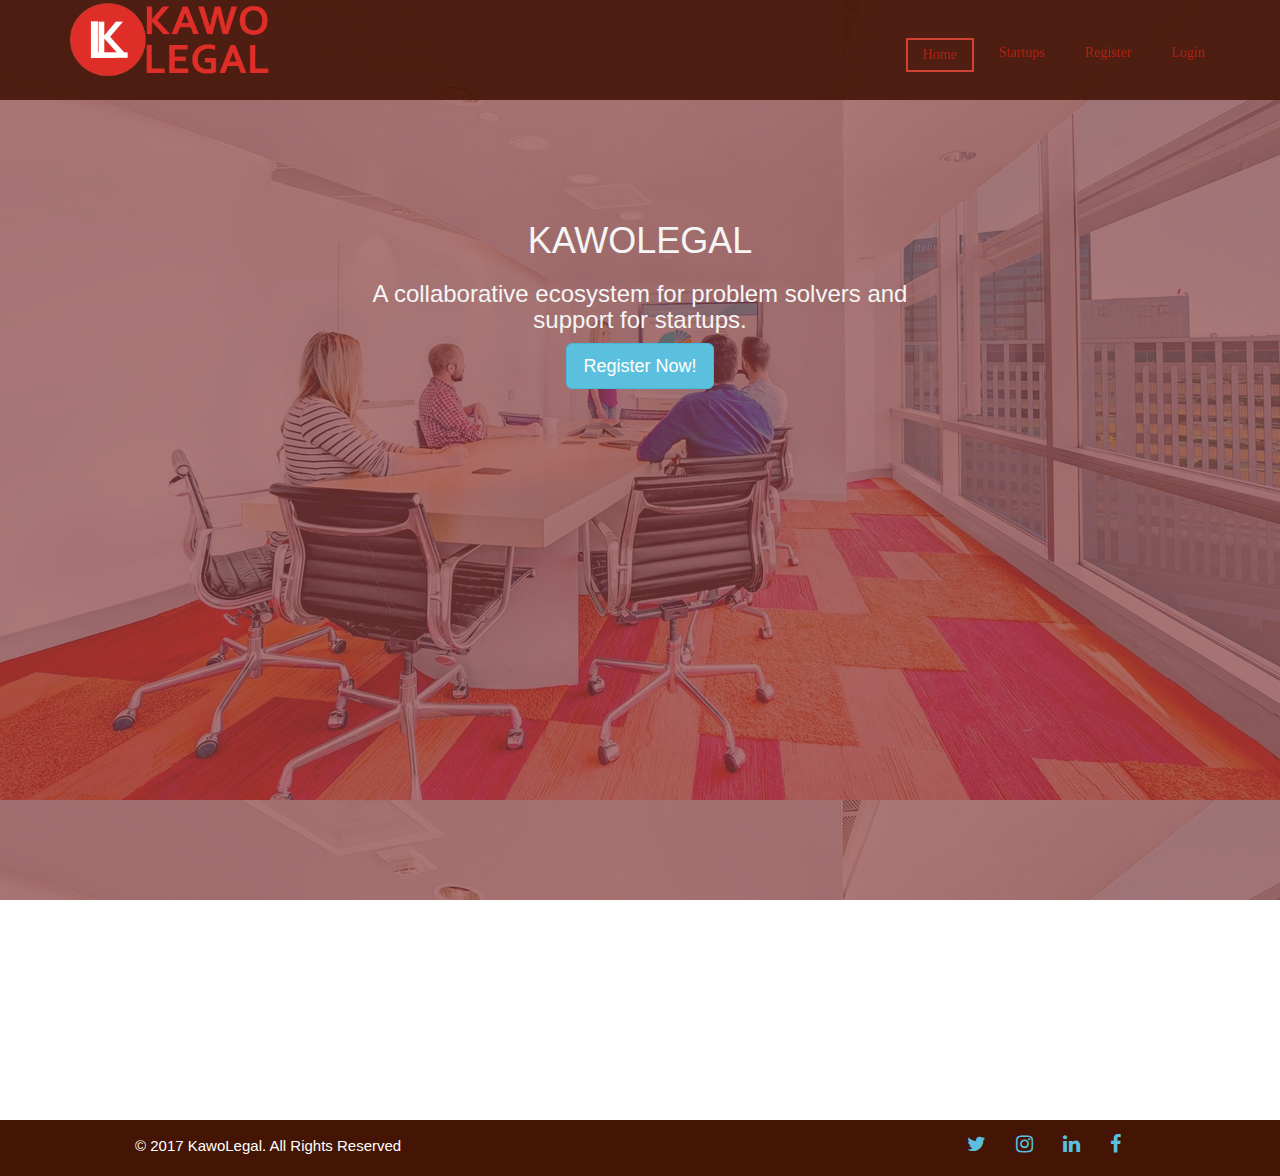
==== index.html @ 9622c34d "initial commit" ====
<!DOCTYPE html>
<html lang="en">

<head>


 	
 	<title>KawoLegal | Collaborative Ecosystem For Problem Solvers</title>

 	<link href="css/bootstrap.css" rel="stylesheet">
 	<link href="css/style.css" rel="stylesheet">
 	<link href="font-awesome-4.7.0/css/font-awesome.css" rel="stylesheet">




</head>
<body>

	<nav class="navbar navbar-fixed-top scrolling-navbar bar-mobi">
		
		<div class="container">

			<div class="navbar-header">
				<button type="button" class="navbar-toggle collapsed" data-toggle="collapse" data-target="#navbar" aria-expanded="false" aria-controls="navbar">
					<span class="sr-only">Toggle navigation</span>
					<span class="icon-bar"></span>
					<span class="icon-bar"></span>
					<span class="icon-bar"></span>
				</button>
				<a class="navbar-brand" href=""><img src="img/kawo-legal-logo.png" alt="KawoLegal" class="logo" class="img-responsive" style="width: 200px; margin-top: -16px;"></a>
			</div>


			<div id="navbar" class="navbar-collapse collapse">
				
				<ul class="nav navbar-nav navbar-right kl-nav">
					<li class="active"><a href="http://kawolegal.com/home">Home</a></li>
					<li><a href="http://kawolegal.com/startups">Startups</a></li>
					<li><a href="http://www.kawolegal.com/Register">Register</a></li>
					<li><a href="http://www.kawolegal.com/login">Login</a></li>
				</ul>

			</div>
			
		</div>

	</nav>


	<div class="view hm-black-strong" style="background-image: url('img/pics2.jpeg');">
		
		<div class="big-letter">
			
			<div class="container container-flex">
				
				<div class="col-md-3"></div>

				<div class="col-md-6 text">
					
					<p>
						<h1>KAWOLEGAL</h1>
					</p>

					<p>
						<h3>
							A collaborative ecosystem for problem solvers and support for startups.
						</h3>
					</p>


					<p>
						<a href="http://www.kawolegal.com/register"><button class="btn btn-info btn-lg text-btn">Register Now!</button></a>
					</p>

				</div>

				<div class="col-md-3"></div>

			</div>

		</div>

	</div>

	<br>

	<div class="footer mobi-footer">
		
		<div class="container container-footer">
			
			<div class="col-md-6 foot-txt">
			
				<ul>
					
					<li> &copy; 2017 KawoLegal. All Rights Reserved</li>
				
				</ul>
			
			</div>

			<div class="col-md-6 social">
			
				<ul>
					
					<li><a href=""><span class="fa fa-twitter"></span></a></li>
					
					<li><a href=""><span class="fa fa-instagram"></span></a></li>
					
					<li><a href=""><span class="fa fa-linkedin"></span></a></li>
					
					<li><a href=""><span class="fa fa-facebook"></span></a></li>

				</ul>

			</div>


		</div>

	</div>




	























































</body>
</html>
---- css/style.css ----
html,
body,
.view {
    height: 100%;
}

.topbar {
    background: transparent;
    color: #D14233;
    padding: 0;
    min-height: 0;
    height: 110px;
    position: relative;
    box-shadow: rgba(0, 0, 0, 0.156863) 0px 2px 5px 0px, rgba(0, 0, 0, 0.117647) 0px 2px 10px 0px;
    z-index: 1100;
}

.kl-nav {
    padding-top: 38px;
}

a:focus, a:hover {
    color: #D14233;
    text-decoration: underline;
}

.navbar-nav > li > a {
    padding-top: 5px;
    padding-bottom: 5px;
    margin-right: 5px;
    margin-left: 5px;
}

.navbar-nav .active a {
    border: 2px solid #D14233;

}

.nav > li > a {
    color: #B32213;
    font-family: Open Sans;
    font-size: 14px;
    font-style: normal;
}

.nav > li > a:focus, .nav > li > a:hover {
    text-decoration: none;
    background-color: transparent;
    border: 2px solid #D14233;
}

.kl-content .row .text {
    padding-top: 40px;
    padding-left: 50px;
    padding-right: 40px;
}

.kl-content .row h1 {
    font-size: 80px;
    font-family: Raleway;
    font-style: normal;
    font-weight: 700;
    padding-bottom: 8px;
}

.kl-content .row p {
    font-size: 16px;
    font-family: Raleway;
}

.kl-content .row h3, .kl-content .row h4 {
    font-weight: 600;
    font-family: Raleway;
    padding-bottom: 5px;
}

.buttons {
    padding-top: 10px;
}

.text {
    padding-top: 201px;
    text-align: center;
}

.big-letter {
    height: 100%;
    width: 100%;
    background-color: #873d3db3;
}

.text h1 {
    color: whitesmoke;
}

.text h3 {
    color: whitesmoke;
}

.social ul {
    padding-left: 55%;
}

.social ul > li {
    float: left;
    padding: 10px 15px;
    font-size: 20px;
    color: #fff;
}

.social ul > li > a {
    color: #5bc0de;

}

.mobi-footer {
    background-color: #451508e6;
    margin-top: 
}

.foot-txt ul > li {
    padding: 10px 10px;
    padding-top: 15px;
    font-size: 15px;
    list-style: none;
    color: #fff;
}

.social ul > li {
    list-style: none;
}

/* Startups Page */

.navbar {
    background-color: #451508e6;
    height: 100px;
}

.content h3 {
    margin-top: 10px;
}

.log-text h3 {
    margin-top: 50px;
}

.footer {
    background-color: #441505;
}



/* Register */

.page h3 {
    padding-top: 120px;
}

.footer {
    margin-top: 10rem;
}

/*login */
.padding {
    margin-top: 18px;
}

.space h3 {
    padding-top: 120px;
}

.footer {
    margin-top: 20rem;
}
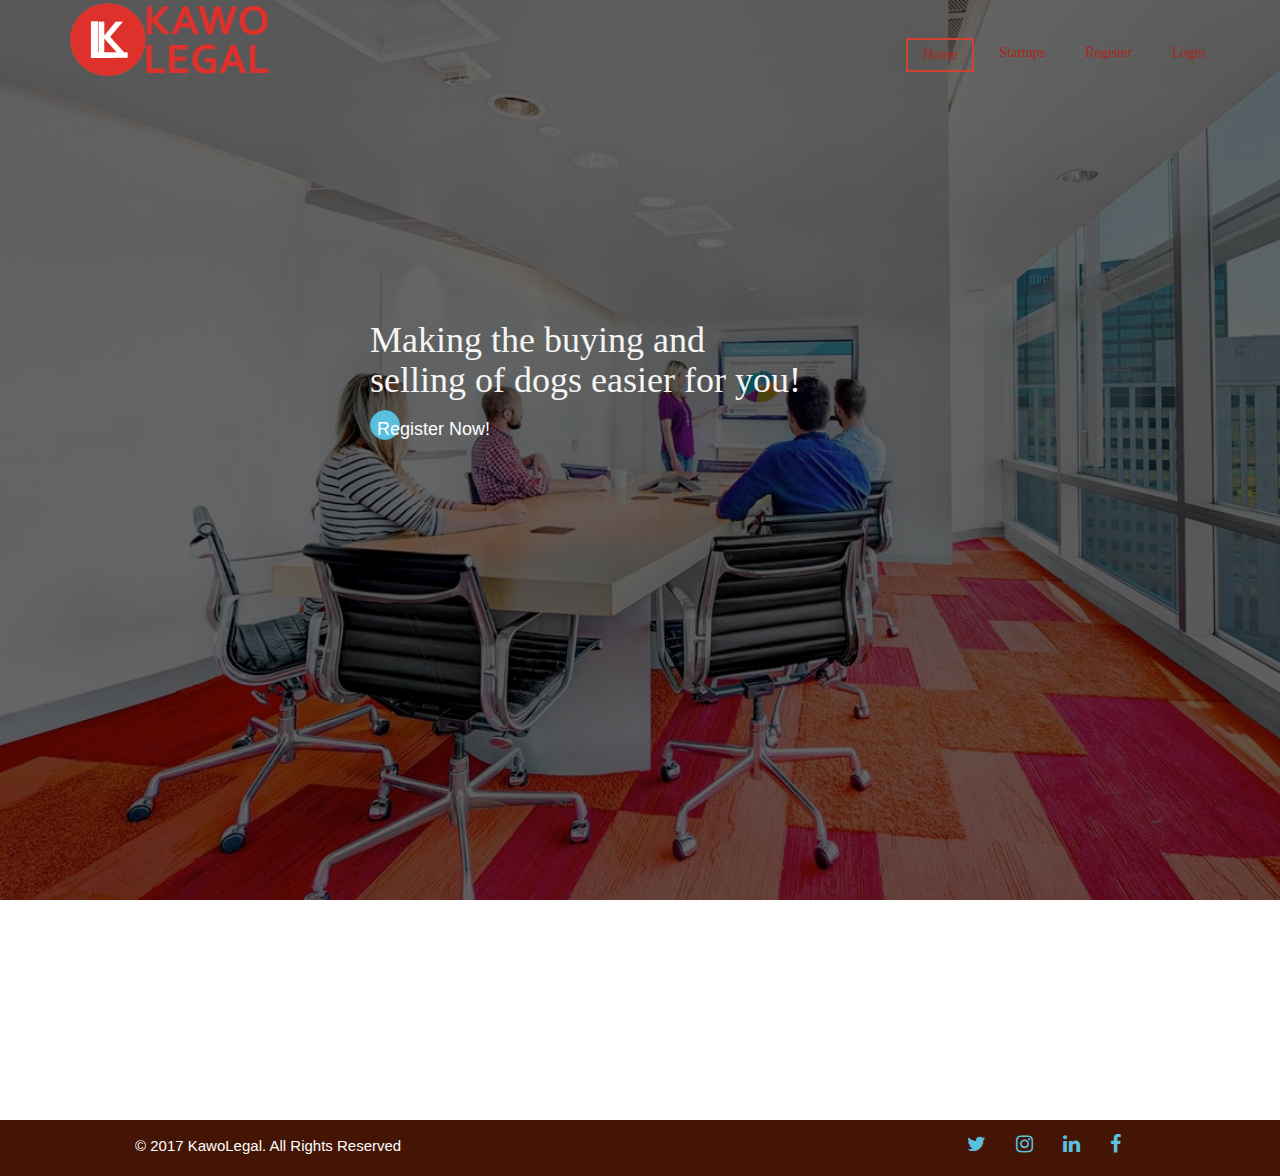
==== commit eb43e33c: "new changes made on html" ====
--- a/index.html
+++ b/index.html
@@ -3,16 +3,11 @@
 
 <head>
 
-
- 	
  	<title>KawoLegal | Collaborative Ecosystem For Problem Solvers</title>
 
  	<link href="css/bootstrap.css" rel="stylesheet">
  	<link href="css/style.css" rel="stylesheet">
  	<link href="font-awesome-4.7.0/css/font-awesome.css" rel="stylesheet">
-
-
-
 
 </head>
 <body>
@@ -35,10 +30,10 @@
 			<div id="navbar" class="navbar-collapse collapse">
 				
 				<ul class="nav navbar-nav navbar-right kl-nav">
-					<li class="active"><a href="http://kawolegal.com/home">Home</a></li>
-					<li><a href="http://kawolegal.com/startups">Startups</a></li>
-					<li><a href="http://www.kawolegal.com/Register">Register</a></li>
-					<li><a href="http://www.kawolegal.com/login">Login</a></li>
+					<li class="active"><a href="index.html">Home</a></li>
+					<li><a href="startups.html">Startups</a></li>
+					<li><a href="Register.html">Register</a></li>
+					<li><a href="login.html">Login</a></li>
 				</ul>
 
 			</div>
@@ -59,15 +54,8 @@
 				<div class="col-md-6 text">
 					
 					<p>
-						<h1>KAWOLEGAL</h1>
+						<h1>Making the buying and <br> selling of dogs easier for you!</h1>
 					</p>
-
-					<p>
-						<h3>
-							A collaborative ecosystem for problem solvers and support for startups.
-						</h3>
-					</p>
-
 
 					<p>
 						<a href="http://www.kawolegal.com/register"><button class="btn btn-info btn-lg text-btn">Register Now!</button></a>
--- a/css/style.css
+++ b/css/style.css
@@ -5,16 +5,6 @@
     height: 100%;
 }
 
-.topbar {
-    background: transparent;
-    color: #D14233;
-    padding: 0;
-    min-height: 0;
-    height: 110px;
-    position: relative;
-    box-shadow: rgba(0, 0, 0, 0.156863) 0px 2px 5px 0px, rgba(0, 0, 0, 0.117647) 0px 2px 10px 0px;
-    z-index: 1100;
-}
 
 .kl-nav {
     padding-top: 38px;
@@ -71,7 +61,7 @@
 
 .kl-content .row h3, .kl-content .row h4 {
     font-weight: 600;
-    font-family: Raleway;
+    font-family: Roboto;
     padding-bottom: 5px;
 }
 
@@ -81,21 +71,29 @@
 
 .text {
     padding-top: 201px;
-    text-align: center;
 }
 
 .big-letter {
     height: 100%;
     width: 100%;
-    background-color: #873d3db3;
+    background-color: #0009;
 }
 
 .text h1 {
     color: whitesmoke;
+    font-family: roboto;
 }
 
 .text h3 {
     color: whitesmoke;
+    font-family: roboto;
+}
+
+.btn-lg{
+    height: 30px;
+    width: 30px;
+    border-radius: 15px;
+    padding: 6px 6px;
 }
 
 .social ul {
@@ -114,10 +112,7 @@
 
 }
 
-.mobi-footer {
-    background-color: #451508e6;
-    margin-top: 
-}
+
 
 .foot-txt ul > li {
     padding: 10px 10px;
@@ -131,10 +126,21 @@
     list-style: none;
 }
 
+.container-flex {
+    padding-top: 100px;
+}
+
+.view{
+    background-size: cover;
+    background-repeat: no-repeat;
+}
+
+
+
 /* Startups Page */
 
 .navbar {
-    background-color: #451508e6;
+    background-color: #45150800;
     height: 100px;
 }
 
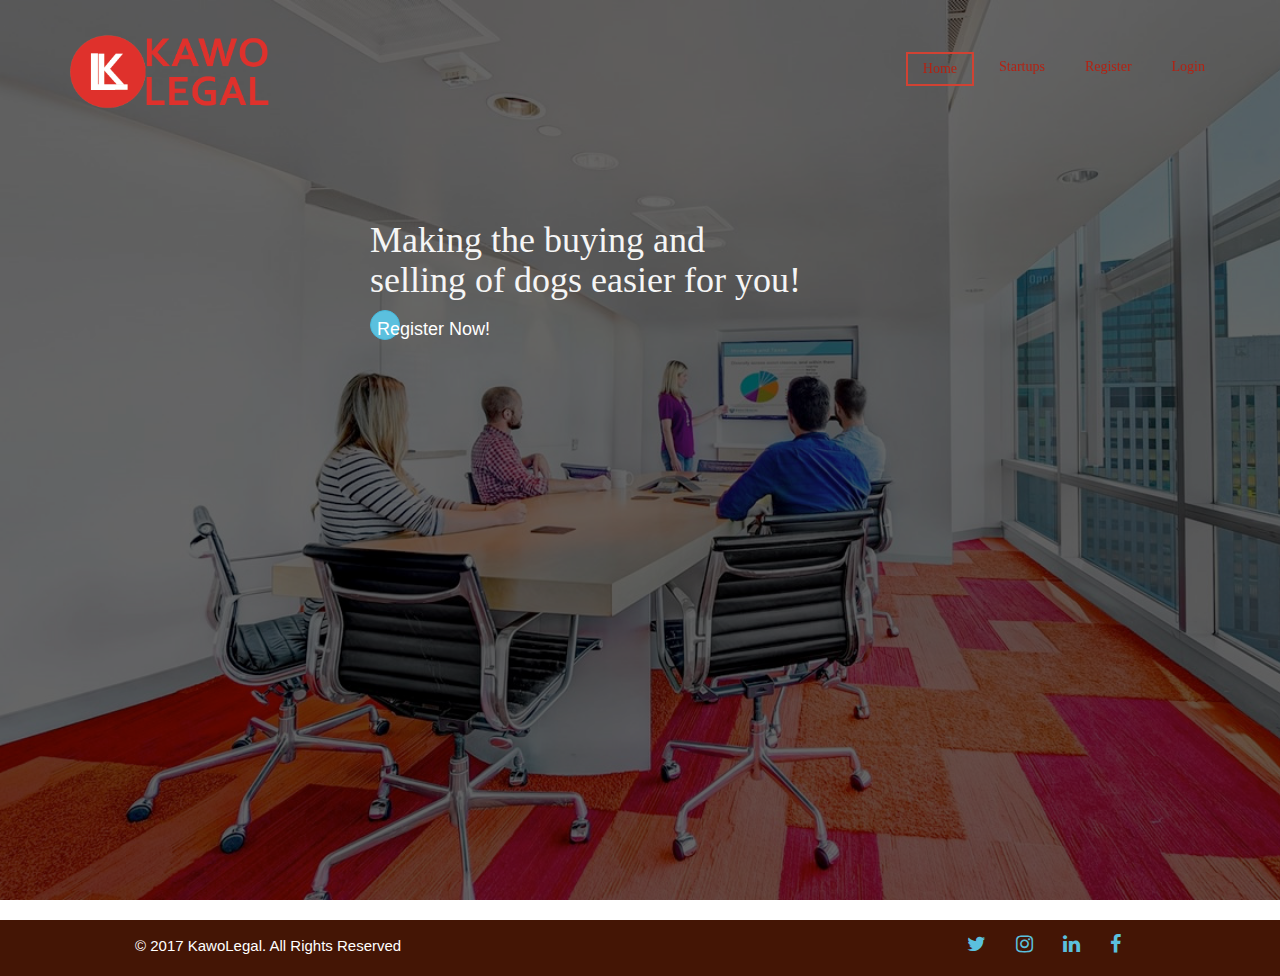
==== commit 86ceea39: "made change on line 43" ====
--- a/index.html
+++ b/index.html
@@ -12,6 +12,8 @@
 </head>
 <body>
 
+	
+
 	<nav class="navbar navbar-fixed-top scrolling-navbar bar-mobi">
 		
 		<div class="container">
@@ -23,7 +25,7 @@
 					<span class="icon-bar"></span>
 					<span class="icon-bar"></span>
 				</button>
-				<a class="navbar-brand" href=""><img src="img/kawo-legal-logo.png" alt="KawoLegal" class="logo" class="img-responsive" style="width: 200px; margin-top: -16px;"></a>
+				<a class="navbar-brand" href=""><img src="img/kawo-legal-logo.png" alt="KawoLegal" class="logo" class="img-responsive" style="width: 200px; margin-top: 16px;"></a>
 			</div>
 
 
@@ -39,8 +41,8 @@
 			</div>
 			
 		</div>
-
 	</nav>
+	
 
 
 	<div class="view hm-black-strong" style="background-image: url('img/pics2.jpeg');">
@@ -109,63 +111,5 @@
 	</div>
 
 
-
-
-	
-
-
-
-
-
-
-
-
-
-
-
-
-
-
-
-
-
-
-
-
-
-
-
-
-
-
-
-
-
-
-
-
-
-
-
-
-
-
-
-
-
-
-
-
-
-
-
-
-
-
-
-
-
-
-
 </body>
 </html>--- a/css/style.css
+++ b/css/style.css
@@ -1,13 +1,13 @@
-
 html,
-body,
-.view {
+body{
     height: 100%;
+    width: 100%;
 }
 
 
+
 .kl-nav {
-    padding-top: 38px;
+    padding-top: 52px;
 }
 
 a:focus, a:hover {
@@ -109,7 +109,6 @@
 
 .social ul > li > a {
     color: #5bc0de;
-
 }
 
 
@@ -127,12 +126,13 @@
 }
 
 .container-flex {
-    padding-top: 100px;
+    padding-top: px;
 }
 
 .view{
     background-size: cover;
     background-repeat: no-repeat;
+    height: 100vh;
 }
 
 
@@ -178,5 +178,5 @@
 }
 
 .footer {
-    margin-top: 20rem;
+    margin-top: 0em;
 }
